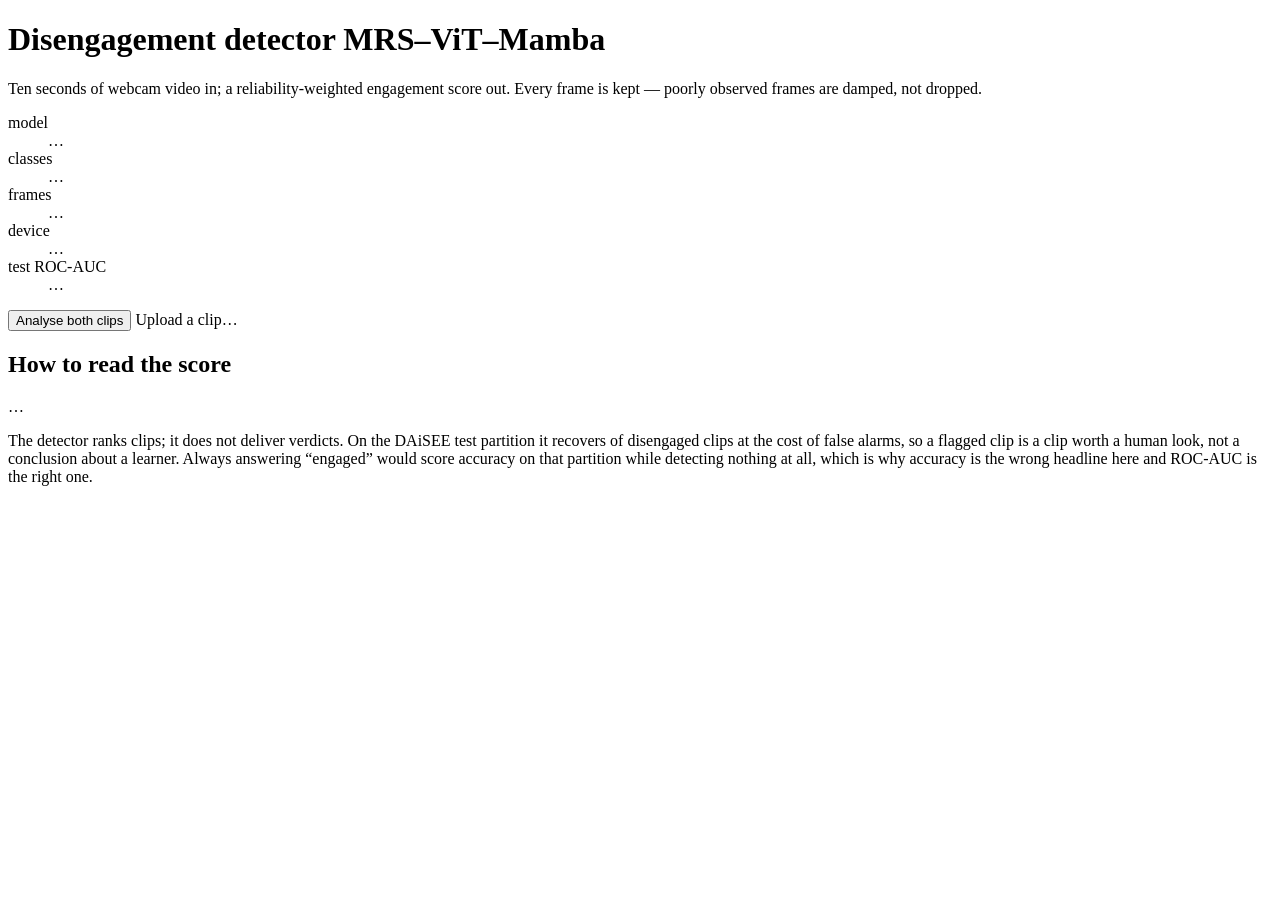
==== MRG-ViT-Mamba/app/web/index.html @ cb98c401 "Add a local front end that scores one clip, and the inference path behind it Every existing entry po" ====
<!doctype html>
<html lang="en">
<head>
<meta charset="utf-8">
<meta name="viewport" content="width=device-width, initial-scale=1">
<title>Engagement Detector</title>
<link rel="stylesheet" href="/static/style.css">
</head>
<body>

<header class="top">
  <div class="wrap">
    <h1>Disengagement detector <span class="sub">MRS&ndash;ViT&ndash;Mamba</span></h1>
    <p class="lede">
      Ten seconds of webcam video in; a reliability-weighted engagement score out.
      Every frame is kept &mdash; poorly observed frames are damped, not dropped.
    </p>
    <dl class="modelbar" id="modelbar">
      <div><dt>model</dt><dd id="m-backbone">&hellip;</dd></div>
      <div><dt>classes</dt><dd id="m-classes">&hellip;</dd></div>
      <div><dt>frames</dt><dd id="m-frames">&hellip;</dd></div>
      <div><dt>device</dt><dd id="m-device">&hellip;</dd></div>
      <div><dt>test ROC-AUC</dt><dd id="m-auc">&hellip;</dd></div>
    </dl>
  </div>
</header>

<main class="wrap">

  <section class="controls">
    <button id="run-all" class="primary">Analyse both clips</button>
    <label class="upload">
      <input type="file" id="file" accept="video/*" hidden>
      <span>Upload a clip&hellip;</span>
    </label>
    <span class="hint" id="hint"></span>
  </section>

  <section id="cards" class="cards"></section>

  <section class="caveat">
    <h2>How to read the score</h2>
    <p id="caveat-text">&hellip;</p>
    <p class="fine">
      The detector ranks clips; it does not deliver verdicts. On the DAiSEE test
      partition it recovers <strong id="c-found"></strong> of
      <strong id="c-total"></strong> disengaged clips at the cost of
      <strong id="c-fa"></strong> false alarms, so a flagged clip is a clip worth
      a human look, not a conclusion about a learner. Always answering
      &ldquo;engaged&rdquo; would score <strong id="c-const"></strong> accuracy on
      that partition while detecting nothing at all, which is why accuracy is the
      wrong headline here and ROC-AUC is the right one.
    </p>
  </section>

</main>

<template id="card-tpl">
  <article class="card">
    <div class="card-head">
      <h3 class="clip-name"></h3>
      <button class="analyse">Analyse</button>
    </div>
    <video class="player" controls preload="metadata" playsinline></video>

    <div class="result empty">
      <p class="placeholder">Not analysed yet.</p>

      <div class="verdict">
        <div class="gauge">
          <div class="gauge-fill"></div>
          <div class="gauge-mark" title="decision threshold"></div>
        </div>
        <div class="verdict-text">
          <span class="label"></span>
          <span class="score"></span>
        </div>
      </div>

      <div class="block">
        <h4>Per-frame observation reliability</h4>
        <div class="strip"></div>
        <p class="stripnote"></p>
      </div>

      <div class="block">
        <h4>What the decision rests on</h4>
        <div class="groups"></div>
        <p class="fine attr-note"></p>
      </div>

      <div class="block quality">
        <h4>Recording quality</h4>
        <ul class="qlist"></ul>
      </div>
    </div>
  </article>
</template>

<script src="/static/app.js"></script>
</body>
</html>
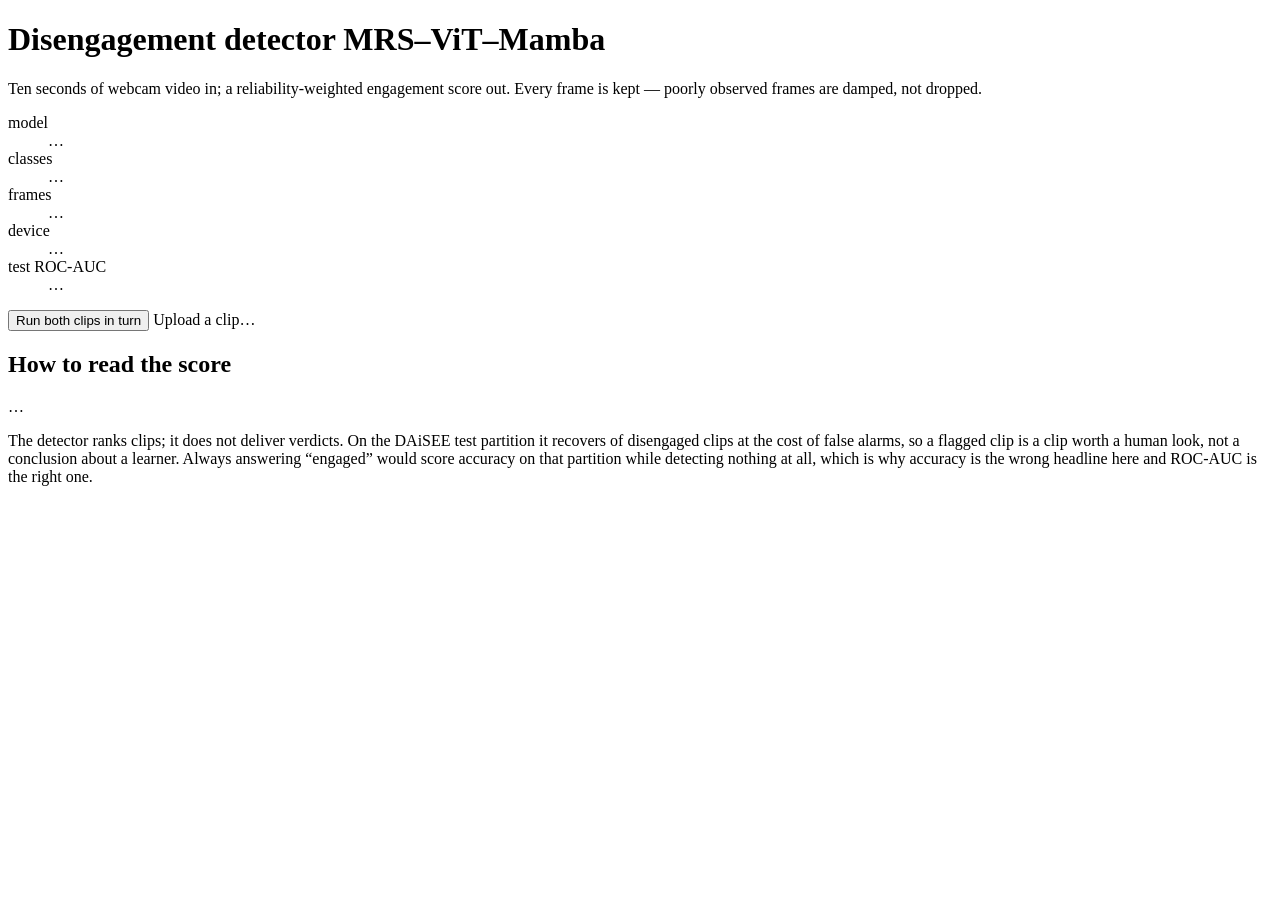
==== commit e6f72d13: "Show the sampled frames, their weights and what was measured on each The page previously gave a scor" ====
--- a/MRG-ViT-Mamba/app/web/index.html
+++ b/MRG-ViT-Mamba/app/web/index.html
@@ -28,7 +28,7 @@
 <main class="wrap">
 
   <section class="controls">
-    <button id="run-all" class="primary">Analyse both clips</button>
+    <button id="run-all">Run both clips in turn</button>
     <label class="upload">
       <input type="file" id="file" accept="video/*" hidden>
       <span>Upload a clip&hellip;</span>
@@ -59,12 +59,20 @@
   <article class="card">
     <div class="card-head">
       <h3 class="clip-name"></h3>
-      <button class="analyse">Analyse</button>
     </div>
     <video class="player" controls preload="metadata" playsinline></video>
 
+    <div class="runbar">
+      <button class="analyse primary">&#9654;&nbsp; Run the model on this clip</button>
+    </div>
+
     <div class="result empty">
-      <p class="placeholder">Not analysed yet.</p>
+      <p class="placeholder">Press <strong>Run the model</strong> to score this clip.</p>
+
+      <div class="banner">
+        <span class="banner-label"></span>
+        <span class="banner-sub"></span>
+      </div>
 
       <div class="verdict">
         <div class="gauge">
@@ -75,6 +83,17 @@
           <span class="label"></span>
           <span class="score"></span>
         </div>
+      </div>
+
+      <div class="block">
+        <h4>Sampled frames &mdash; landmarks and frame weight</h4>
+        <div class="filmstrip"></div>
+        <p class="fine filmnote">
+          The sixteen frames the model sampled, each with the MediaPipe mesh drawn
+          on it. The bar under a frame is how much of the clip representation that
+          frame ends up carrying. Select one to see what was measured on it.
+        </p>
+        <div class="framedetail"></div>
       </div>
 
       <div class="block">
